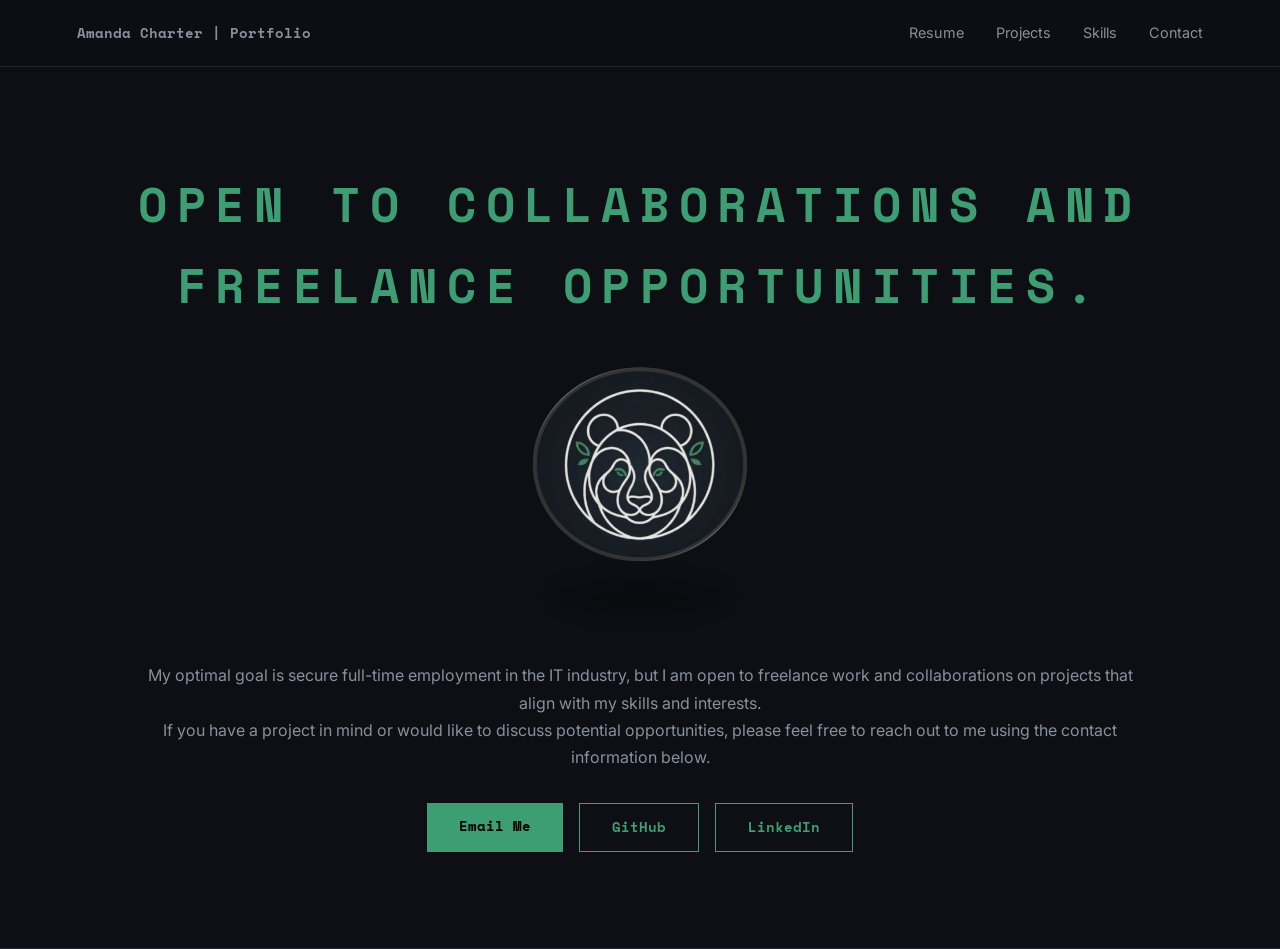
==== contact/contact.html @ 025fdeba "Initial portfolio commit" ====
<!DOCTYPE html>
<html lang="en">
<head>
  <meta charset="UTF-8">
  <meta name="viewport" content="width=device-width, initial-scale=1.0">
  <title>Amanda Charter | Portfolio</title>
  <link rel="stylesheet" href="../style.css">
  <link href="https://fonts.googleapis.com/css2?family=Space+Mono:wght@400;700&family=Inter:wght@300;400;600&display=swap" rel="stylesheet">
</head>
<body>

  <!-- NAVIGATION -->
  <nav>
    <div class="logo"><a href="../index.html">Amanda Charter | Portfolio</a></div>
    <ul>
      <li><a href="../resume/resume.html">Resume</a></li>
      <li><a href="../projects/projects.html">Projects</a></li>
      <li><a href="../skills/skills.html">Skills</a></li>
      <li><a href="contact.html">Contact</a></li>
    </ul>
  </nav>

  <section id="contact">
    <h3 class="section-title">Open to collaborations and freelance opportunities.</h3>
    <img src="../images/panda.png" alt="Panda" class="projects-panda">
    <p>My optimal goal is secure full-time employment in the IT industry, but I am open to freelance work and collaborations on projects that align with my skills and interests. <br> If you have a project in mind or would like to discuss potential opportunities, please feel free to reach out to me using the contact information below.</p>
    <div class="contact-links">
      <a href="mailto:acharter09@outlook.com" class="btn">Email Me</a>
      <a href="https://github.com/adcharter" class="btn btn-outline" target="_blank">GitHub</a>
      <a href="https://linkedin.com/in//amanda-charter-4632842b8/" class="btn btn-outline" target="_blank">LinkedIn</a>
    </div>
  </section>
</body>
</html>
---- style.css ----
/* === RESET & BASE === */
*, *::before, *::after { box-sizing: border-box; margin: 0; padding: 0; }

:root {
  --bg:       #0d0f14;
  --surface:  #161b25;
  --border:   #1e2736;
  --accent:   #3e9e73;   /* ← change this to your favourite color! */
  --text:     #e8eaf0;
  --muted:    #88909e;
  --font-mono: 'Space Mono', monospace;
  --font-body: 'Inter', sans-serif;
}

html { scroll-behavior: smooth; }

body {
  background: var(--bg);
  color: var(--text);
  font-family: var(--font-body);
  line-height: 1.7;
}

body.home-centered {
  max-width: 1200px;
  margin: 0 auto;
}

body.home-centered footer {
  width: 100%;
  display: grid;
  place-items: center;
  padding-left: 0;
  padding-right: 0;
}

body.home-centered footer p {
  margin: 0;
  width: max-content;
  text-align: center;
}

/* === NAV === */
nav {
  display: flex;
  justify-content: space-between;
  align-items: center;
  padding: 1.2rem 6%;
  position: sticky;
  top: 0;
  background: rgba(13,15,20,0.85);
  backdrop-filter: blur(10px);
  border-bottom: 1px solid var(--border);
  z-index: 100;
}
.logo { font-family: var(--font-mono); color: var(--accent); font-weight: 700; }
nav ul { list-style: none; display: flex; gap: 2rem; }
nav a { text-decoration: none; color: var(--muted); font-size: 0.9rem; transition: color 0.2s; }
nav a:hover { color: var(--accent); }

/* === SECTIONS === */
section {
  padding: 6rem 10%;
  border-bottom: 1px solid var(--border);
}

.section-title {
  font-family: var(--font-mono);
  font-size: 3rem;
  text-transform: uppercase;
  letter-spacing: 0.2em;
  color: var(--accent);
  margin-bottom: 2.5rem;
}

/* === HERO === */
#hero {
  min-height: 90vh;
  display: flex;
  flex-direction: column;
  justify-content: center;
  align-items: center;
  text-align: center;
  padding-left: 0;
  padding-right: 0;
}
#hero-top {
  display: flex;
  flex-direction: column;
  align-items: center;
  gap: 1rem;
  width: 100%;
  max-width: 860px;
}
.greeting { font-family: var(--font-mono); color: var(--accent); margin: 0; }
#hero h1 { font-size: clamp(2.5rem, 7vw, 5rem); font-weight: 700; line-height: 1.1; margin-top: 1.25rem; }
#hero h2 { font-size: clamp(1rem, 2.5vw, 1.5rem); color: var(--muted); margin: 1rem 0 2.5rem; font-weight: 300; }
.hero-img { width: min(250px, 90vw); height: auto; margin: 0; }

/* === BUTTONS === */
.btn {
  display: inline-block;
  padding: 0.75rem 2rem;
  background: var(--accent);
  color: #000;
  font-weight: 700;
  text-decoration: none;
  font-family: var(--font-mono);
  font-size: 0.85rem;
  transition: opacity 0.2s, transform 0.2s;
}
.btn:hover { opacity: 0.85; transform: translateY(-2px); }
.btn-outline {
  background: transparent;
  color: var(--accent);
  border: 1px solid var(--accent);
}

/* === ABOUT === */
.about-grid { display: grid; grid-template-columns: 200px 1fr; gap: 3rem; align-items: center; }
.profile-img { width: 400px; height: 500px; object-fit: cover; border-radius: 4px; border: 2px solid var(--accent); }
.about-text p { color: var(--muted); margin-bottom: 1rem; }

/* === PROJECT CARDS === */
.project-grid {
  display: grid;
  grid-template-columns: repeat(4, 1fr);
  justify-content: center;
  gap: 1.5rem;
}
.card {
  background: var(--surface);
  border: 1px solid var(--border);
  padding: 2rem;
  transition: border-color 0.2s, transform 0.2s;
}
.card:hover { border-color: var(--accent); transform: translateY(-4px); }
.card-tag {
  font-family: var(--font-mono);
  font-size: 0.75rem;
  color: var(--accent);
  margin-bottom: 0.75rem;
}
.card h4 { font-size: 1.1rem; margin-bottom: 0.5rem; }
.card p { color: var(--muted); font-size: 0.9rem; margin-bottom: 1.25rem; }
.card-links { display: flex; gap: 1rem; }
.card-links a { font-family: var(--font-mono); font-size: 0.8rem; color: var(--accent); text-decoration: none; }
.card-links a:hover { text-decoration: underline; }

.projects-title { text-align: center; }
.projects-panda {
  display: block;
  margin: 0 auto 1.5rem;
  width: min(220px, 80vw);
  height: auto;
}
.projects-construction {
  grid-column: 1 / -1;
  text-align: center;
  font-size: 2rem;
  color: var(--muted);
}

/* === SKILLS === */
.skills-grid { display: grid; grid-template-columns: repeat(auto-fit, minmax(180px, 1fr)); gap: 2rem; }
.skills-grid-six { grid-template-columns: repeat(6, minmax(0, 1fr)); gap: 1rem; }
.skill-group h4 { font-family: var(--font-mono); color: var(--accent); margin-bottom: 1rem; font-size: 0.85rem; }
.skill-group ul { list-style: none; }
.skill-group li { color: var(--muted); padding: 0.3rem 0; border-bottom: 1px solid var(--border); font-size: 0.9rem; }
#soft-skills .skills-grid { grid-template-columns: 1fr; }
#soft-skills .skill-group ul {
  columns: 3;
  column-gap: 2rem;
}
#soft-skills .skill-group li { break-inside: avoid; }

/* === CONTACT === */
#contact { text-align: center; }
#contact p { color: var(--muted); margin-bottom: 2rem; }
.contact-links { display: flex; gap: 1rem; justify-content: center; flex-wrap: wrap; }

/* === FOOTER === */
footer { text-align: center; padding: 2rem; color: var(--muted); font-size: 0.8rem; font-family: var(--font-mono); }

/* === RESPONSIVE === */
@media (max-width: 768px) {
  section { padding: 4rem 6%; }
  .about-grid { grid-template-columns: 1fr; text-align: center; }
  .profile-img { margin: 0 auto; }
  .project-grid { grid-template-columns: 1fr; }
}

@media (max-width: 499px) {
  .project-grid { grid-template-columns: repeat(2, 1fr); }
}

@media (max-width: 1200px) {
  .skills-grid-six { grid-template-columns: repeat(3, minmax(180px, 1fr)); }
}

@media (max-width: 900px) {
  #soft-skills .skill-group ul { columns: 2; }
}

@media (max-width: 700px) {
  .skills-grid-six { grid-template-columns: 1fr; }
  #soft-skills .skill-group ul { columns: 1; }
}
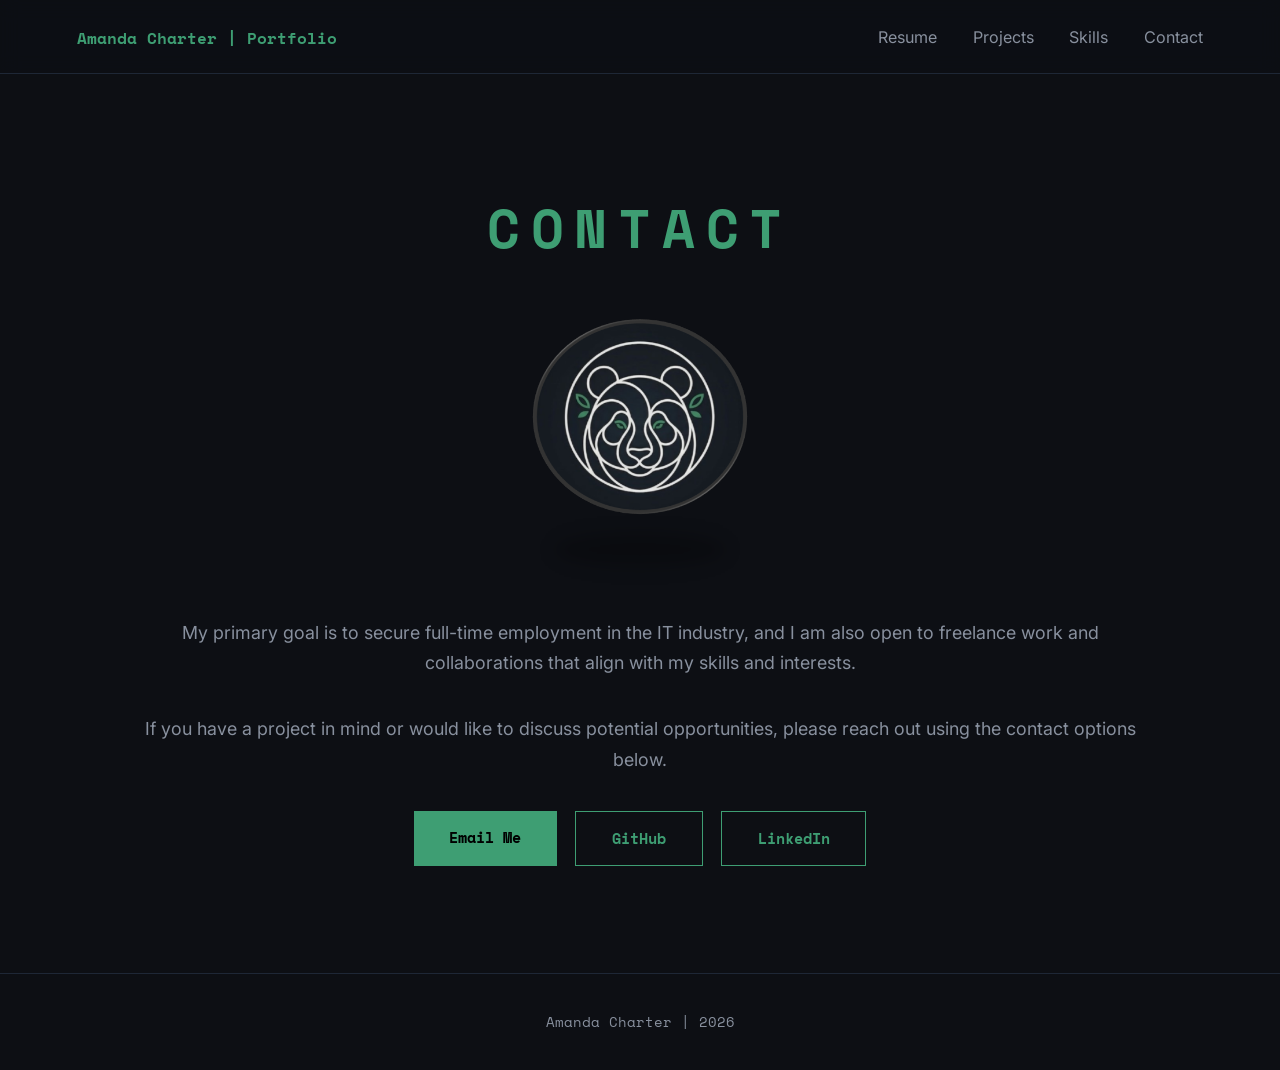
==== commit b3ec4736: "Portfolio cleanup: polish copy, layout, fonts, scroll box, and nav consistency" ====
--- a/contact/contact.html
+++ b/contact/contact.html
@@ -3,7 +3,7 @@
 <head>
   <meta charset="UTF-8">
   <meta name="viewport" content="width=device-width, initial-scale=1.0">
-  <title>Amanda Charter | Portfolio</title>
+  <title>Amanda Charter | Contact</title>
   <link rel="stylesheet" href="../style.css">
   <link href="https://fonts.googleapis.com/css2?family=Space+Mono:wght@400;700&family=Inter:wght@300;400;600&display=swap" rel="stylesheet">
 </head>
@@ -21,14 +21,18 @@
   </nav>
 
   <section id="contact">
-    <h3 class="section-title">Open to collaborations and freelance opportunities.</h3>
+    <h3 class="section-title">Contact</h3>
     <img src="../images/panda.png" alt="Panda" class="projects-panda">
-    <p>My optimal goal is secure full-time employment in the IT industry, but I am open to freelance work and collaborations on projects that align with my skills and interests. <br> If you have a project in mind or would like to discuss potential opportunities, please feel free to reach out to me using the contact information below.</p>
+    <p>My primary goal is to secure full-time employment in the IT industry, and I am also open to freelance work and collaborations that align with my skills and interests.</p>
+    <p>If you have a project in mind or would like to discuss potential opportunities, please reach out using the contact options below.</p>
     <div class="contact-links">
-      <a href="mailto:acharter09@outlook.com" class="btn">Email Me</a>
+      <a href="https://outlook.live.com/mail/0/deeplink/compose?to=acharter09%40outlook.com&subject=Portfolio%20Inquiry" class="btn" target="_blank" rel="noopener noreferrer">Email Me</a>
       <a href="https://github.com/adcharter" class="btn btn-outline" target="_blank">GitHub</a>
-      <a href="https://linkedin.com/in//amanda-charter-4632842b8/" class="btn btn-outline" target="_blank">LinkedIn</a>
+      <a href="https://linkedin.com/in/amanda-charter-4632842b8/" class="btn btn-outline" target="_blank">LinkedIn</a>
     </div>
   </section>
+  <footer>
+    <p>Amanda Charter | 2026</p>
+  </footer>
 </body>
 </html>
--- a/style.css
+++ b/style.css
@@ -12,7 +12,7 @@
   --font-body: 'Inter', sans-serif;
 }
 
-html { scroll-behavior: smooth; }
+html { scroll-behavior: smooth; font-size: 112%; }
 
 body {
   background: var(--bg);
@@ -54,6 +54,7 @@
   z-index: 100;
 }
 .logo { font-family: var(--font-mono); color: var(--accent); font-weight: 700; }
+.logo a { color: var(--accent); text-decoration: none; }
 nav ul { list-style: none; display: flex; gap: 2rem; }
 nav a { text-decoration: none; color: var(--muted); font-size: 0.9rem; transition: color 0.2s; }
 nav a:hover { color: var(--accent); }
@@ -96,6 +97,11 @@
 #hero h1 { font-size: clamp(2.5rem, 7vw, 5rem); font-weight: 700; line-height: 1.1; margin-top: 1.25rem; }
 #hero h2 { font-size: clamp(1rem, 2.5vw, 1.5rem); color: var(--muted); margin: 1rem 0 2.5rem; font-weight: 300; }
 .hero-img { width: min(250px, 90vw); height: auto; margin: 0; }
+.home-note {
+  margin-top: 1rem;
+  color: var(--muted);
+  font-size: 0.9rem;
+}
 
 /* === BUTTONS === */
 .btn {
@@ -148,17 +154,35 @@
 .card-links a:hover { text-decoration: underline; }
 
 .projects-title { text-align: center; }
+.projects-intro {
+  max-width: 760px;
+  margin: 0 auto 1.5rem;
+  text-align: center;
+  color: var(--muted);
+}
+.projects-wip {
+  text-align: center;
+  color: var(--muted);
+  font-size: 0.85rem;
+  font-family: var(--font-mono);
+  margin-bottom: 2rem;
+}
 .projects-panda {
   display: block;
   margin: 0 auto 1.5rem;
   width: min(220px, 80vw);
   height: auto;
 }
-.projects-construction {
-  grid-column: 1 / -1;
-  text-align: center;
-  font-size: 2rem;
-  color: var(--muted);
+#projects .project-grid {
+  grid-template-columns: repeat(auto-fit, minmax(250px, 1fr));
+}
+
+#projects .card p {
+  margin-bottom: 0.75rem;
+}
+
+#projects .card p:last-of-type {
+  margin-bottom: 0;
 }
 
 /* === SKILLS === */
@@ -190,10 +214,6 @@
   .project-grid { grid-template-columns: 1fr; }
 }
 
-@media (max-width: 499px) {
-  .project-grid { grid-template-columns: repeat(2, 1fr); }
-}
-
 @media (max-width: 1200px) {
   .skills-grid-six { grid-template-columns: repeat(3, minmax(180px, 1fr)); }
 }
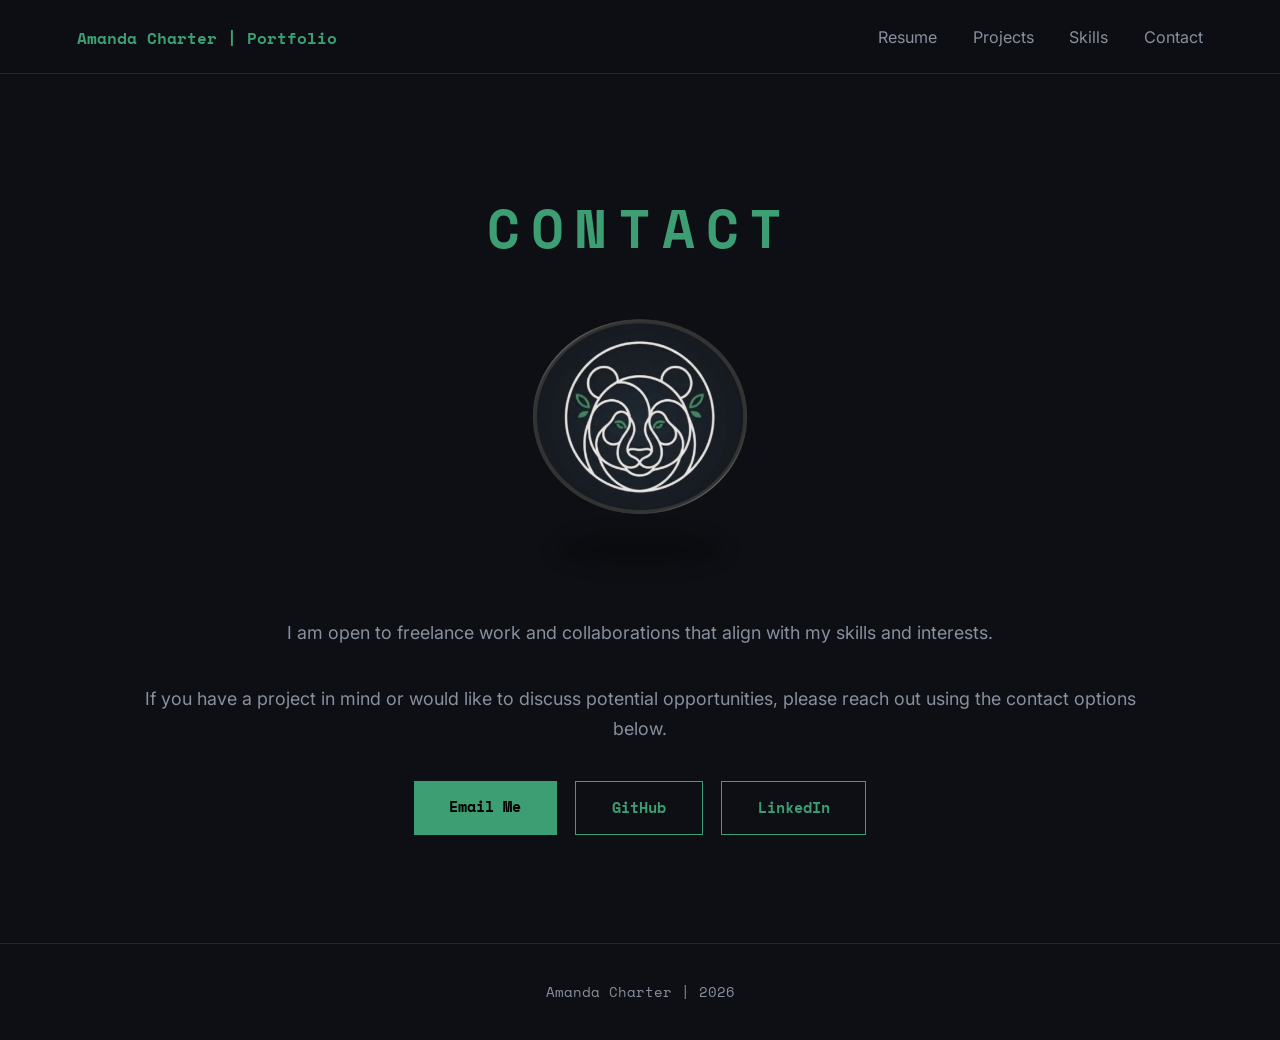
==== commit 35c091dc: "Update home, resume, and contact copy for graduate status Reflect the move from student to graduate " ====
--- a/contact/contact.html
+++ b/contact/contact.html
@@ -23,7 +23,7 @@
   <section id="contact">
     <h3 class="section-title">Contact</h3>
     <img src="../images/panda.png" alt="Panda" class="projects-panda">
-    <p>My primary goal is to secure full-time employment in the IT industry, and I am also open to freelance work and collaborations that align with my skills and interests.</p>
+    <p>I am  open to freelance work and collaborations that align with my skills and interests.</p>
     <p>If you have a project in mind or would like to discuss potential opportunities, please reach out using the contact options below.</p>
     <div class="contact-links">
       <a href="https://outlook.live.com/mail/0/deeplink/compose?to=acharter09%40outlook.com&subject=Portfolio%20Inquiry" class="btn" target="_blank" rel="noopener noreferrer">Email Me</a>
--- a/style.css
+++ b/style.css
@@ -135,6 +135,9 @@
   gap: 1.5rem;
 }
 .card {
+  display: flex;
+  flex-direction: column;
+  height: 100%;
   background: var(--surface);
   border: 1px solid var(--border);
   padding: 2rem;
@@ -149,7 +152,7 @@
 }
 .card h4 { font-size: 1.1rem; margin-bottom: 0.5rem; }
 .card p { color: var(--muted); font-size: 0.9rem; margin-bottom: 1.25rem; }
-.card-links { display: flex; gap: 1rem; }
+.card-links { display: flex; gap: 1rem; margin-top: auto; padding-top: 0.5rem; }
 .card-links a { font-family: var(--font-mono); font-size: 0.8rem; color: var(--accent); text-decoration: none; }
 .card-links a:hover { text-decoration: underline; }
 
@@ -174,7 +177,8 @@
   height: auto;
 }
 #projects .project-grid {
-  grid-template-columns: repeat(auto-fit, minmax(250px, 1fr));
+  grid-template-columns: repeat(3, minmax(0, 1fr));
+  align-items: stretch;
 }
 
 #projects .card p {
@@ -186,17 +190,19 @@
 }
 
 /* === SKILLS === */
-.skills-grid { display: grid; grid-template-columns: repeat(auto-fit, minmax(180px, 1fr)); gap: 2rem; }
-.skills-grid-six { grid-template-columns: repeat(6, minmax(0, 1fr)); gap: 1rem; }
-.skill-group h4 { font-family: var(--font-mono); color: var(--accent); margin-bottom: 1rem; font-size: 0.85rem; }
+.skills-grid { display: grid; grid-template-columns: repeat(3, minmax(0, 1fr)); gap: 1.5rem; }
+.skill-group { background: var(--surface); border: 1px solid var(--border); padding: 1.5rem 2rem; }
+.skill-group h4 { font-family: var(--font-mono); color: var(--accent); margin-bottom: 0.75rem; font-size: 0.95rem; }
 .skill-group ul { list-style: none; }
-.skill-group li { color: var(--muted); padding: 0.3rem 0; border-bottom: 1px solid var(--border); font-size: 0.9rem; }
-#soft-skills .skills-grid { grid-template-columns: 1fr; }
-#soft-skills .skill-group ul {
-  columns: 3;
-  column-gap: 2rem;
-}
-#soft-skills .skill-group li { break-inside: avoid; }
+.skill-group li { color: var(--muted); padding: 0.3rem 0; font-size: 0.9rem; }
+.skill-tags { list-style: none; display: flex; flex-wrap: wrap; gap: 0.75rem; }
+.skill-tags li {
+  background: var(--surface);
+  border: 1px solid var(--border);
+  color: var(--muted);
+  padding: 0.4rem 1rem;
+  font-size: 0.9rem;
+}
 
 /* === CONTACT === */
 #contact { text-align: center; }
@@ -215,14 +221,9 @@
 }
 
 @media (max-width: 1200px) {
-  .skills-grid-six { grid-template-columns: repeat(3, minmax(180px, 1fr)); }
-}
-
-@media (max-width: 900px) {
-  #soft-skills .skill-group ul { columns: 2; }
+  .skills-grid, #projects .project-grid { grid-template-columns: repeat(2, minmax(0, 1fr)); }
 }
 
 @media (max-width: 700px) {
-  .skills-grid-six { grid-template-columns: 1fr; }
-  #soft-skills .skill-group ul { columns: 1; }
+  .skills-grid, #projects .project-grid { grid-template-columns: 1fr; }
 }
